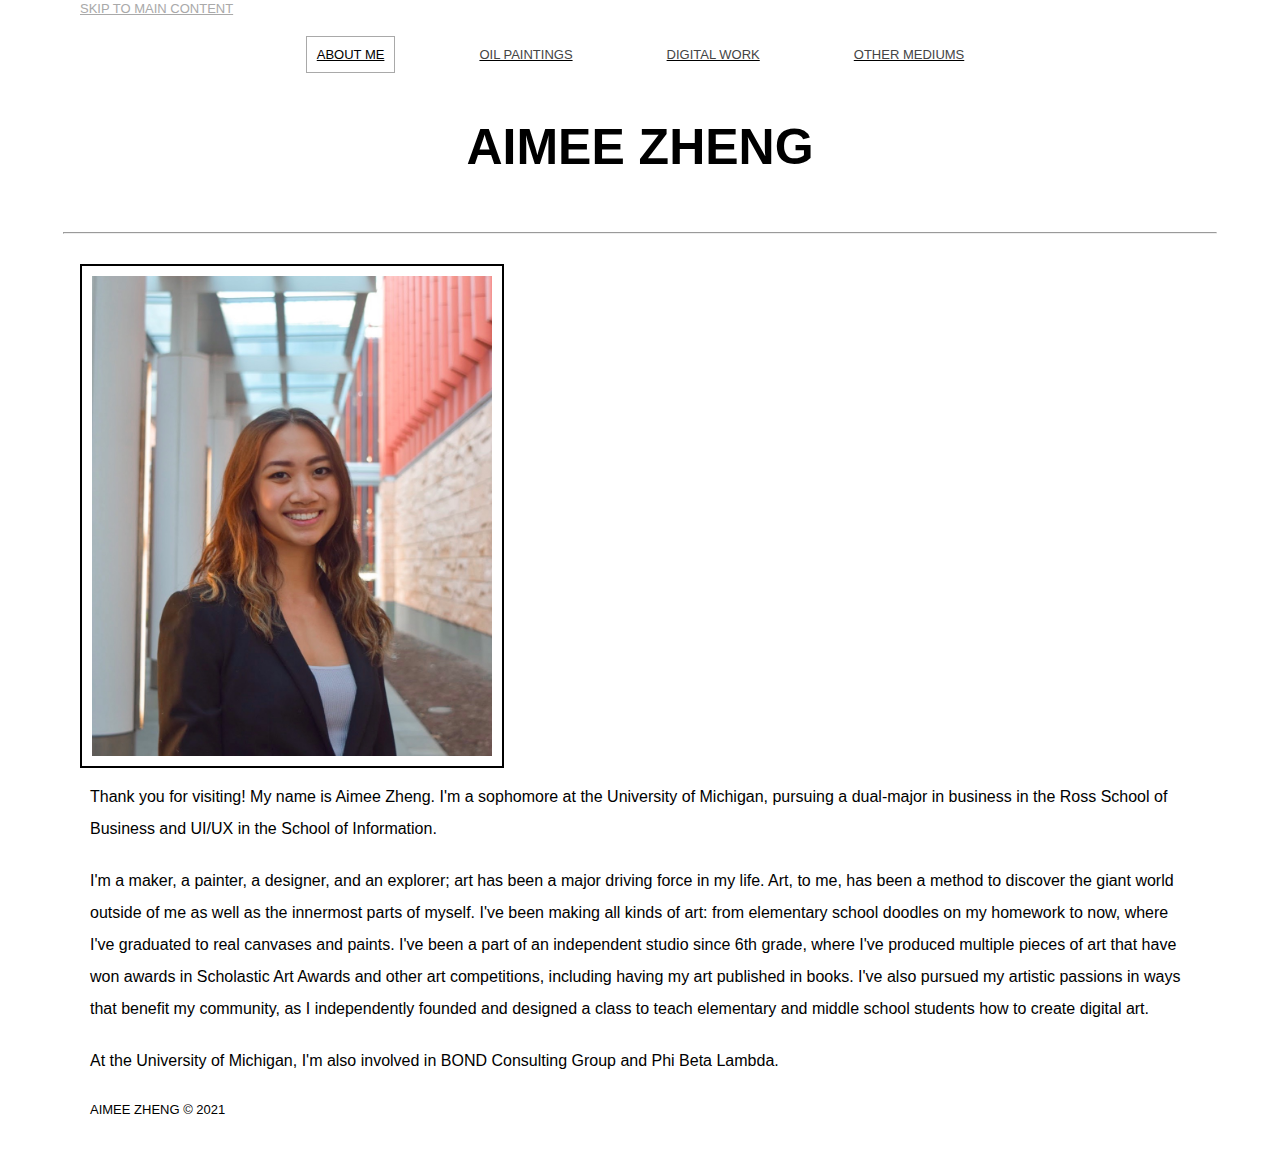
==== index.html @ 14736156 "Add files via upload" ====
<!DOCTYPE html>

<html lang="en">

<head>
    <meta charset="UTF-8">
    <meta http-equiv="X-UA-Compatible" content="IE=edge">
    <meta name="viewport" content="width=device-width, initial-scale=1.0">
    <link rel="icon" href="images/favicon.png">
    <link rel="stylesheet" href="css/html5reset.css">
    <link rel="stylesheet" href="css/style.css">
    <title>About Me</title>
</head>

<body>
    <a class = "skip" href="#main">Skip to Main Content</a>
    <header>
        <nav>
            <ul>
                <li><a href = "index.html" class="chosen">About Me</a></li>
				<li><a href = "oils.html">Oil Paintings</a></li>
				<li><a href = "digital.html">Digital Work</a></li>
                <li><a href = "other.html">Other Mediums</a></li>
            </ul>
        </nav>
        <h1 id="main">Aimee Zheng</h1>
    </header>

    <main>
        <hr>
        <img src = "images/headshot.jpg" alt = "Picture of Aimee Zheng." width = 200 id="headshot"/>
        
        <div id="intro">
        <p>Thank you for visiting! My name is Aimee Zheng. 
           I'm a sophomore at the University of Michigan, 
           pursuing a dual-major in business in the Ross School of Business and UI/UX
           in the School of Information.</p>

        <p>I'm a maker, a painter, a designer, and an explorer; 
           art has been a major driving force in my life. 
           Art, to me, has been a method to discover the giant world 
           outside of me as well as the innermost parts of myself. 
           I've been making all kinds of art: from elementary school doodles 
           on my homework to now, where I've graduated to real canvases and paints. 
           I've been a part of an independent studio since 6th grade, where I've 
           produced multiple pieces of art that have won awards in Scholastic Art 
           Awards and other art competitions, including having my art published in books. 
           I've also pursued my artistic passions in ways that benefit my community, 
           as I independently founded and designed a class to teach elementary and 
           middle school students how to create digital art.</p>
            
        <p>At the University of Michigan, I'm also involved in BOND Consulting Group 
           and Phi Beta Lambda.</p>
        </div>
    </main>

    <footer>
        <p>Aimee Zheng &copy; 2021</p>
    </footer>
</body>
</html>
---- css/style.css ----
h1 {
    font-family: future-pt, helvetica, sans-serif;
    font-weight: bold;
    font-size: 50px;
    text-transform: uppercase;
    margin: auto;
    text-align: center;
    padding: 60px 0px;
}

img {
    width: 200px;
    padding: 10px;
    margin-left: 80px;
    border: 2px black solid;
    display: block;
}

img:hover {
    box-shadow: 5px 5px rgb(80, 64, 175);
    opacity: 0.7;
}

a {
    color: rgb(68, 68, 68);
    text-decoration: none;
    padding: 10px;
}

a:hover {
    color: darkgray;
}

.skip {
    font-family: future-pt, helvetica, sans-serif;
    text-transform: uppercase;
    text-decoration: underline;
    font-size: 13px;
    padding-left: 80px;
}

nav {
    margin: auto;
    margin-top: 30px;
    text-align: center;
}

ul li{
    display: inline;
    color: black;
    font-family: future-pt, helvetica, sans-serif;
    text-decoration: underline;
    text-transform: uppercase;
    margin: 10px 35px;
    padding: 10px 0px;
    font-size: 13px;
}

.chosen {
    color: black;
    border: 1px solid darkgray;
}

#headshot {
    display: inline-block;
    width: 400px
}

p {
    display: inline-block;
    font-family: future-pt, helvetica, sans-serif;
    line-height: 2;
    margin: 10px;
    padding: 0px 80px;
}

hr {
    width: 90%; 
    margin: auto;
    margin-bottom: 30px;
 }

footer {
    font-family: future-pt, helvetica, sans-serif;
    text-transform: uppercase;
    text-decoration: underline;
    font-size: 13px;
    margin-bottom: 20px;
}
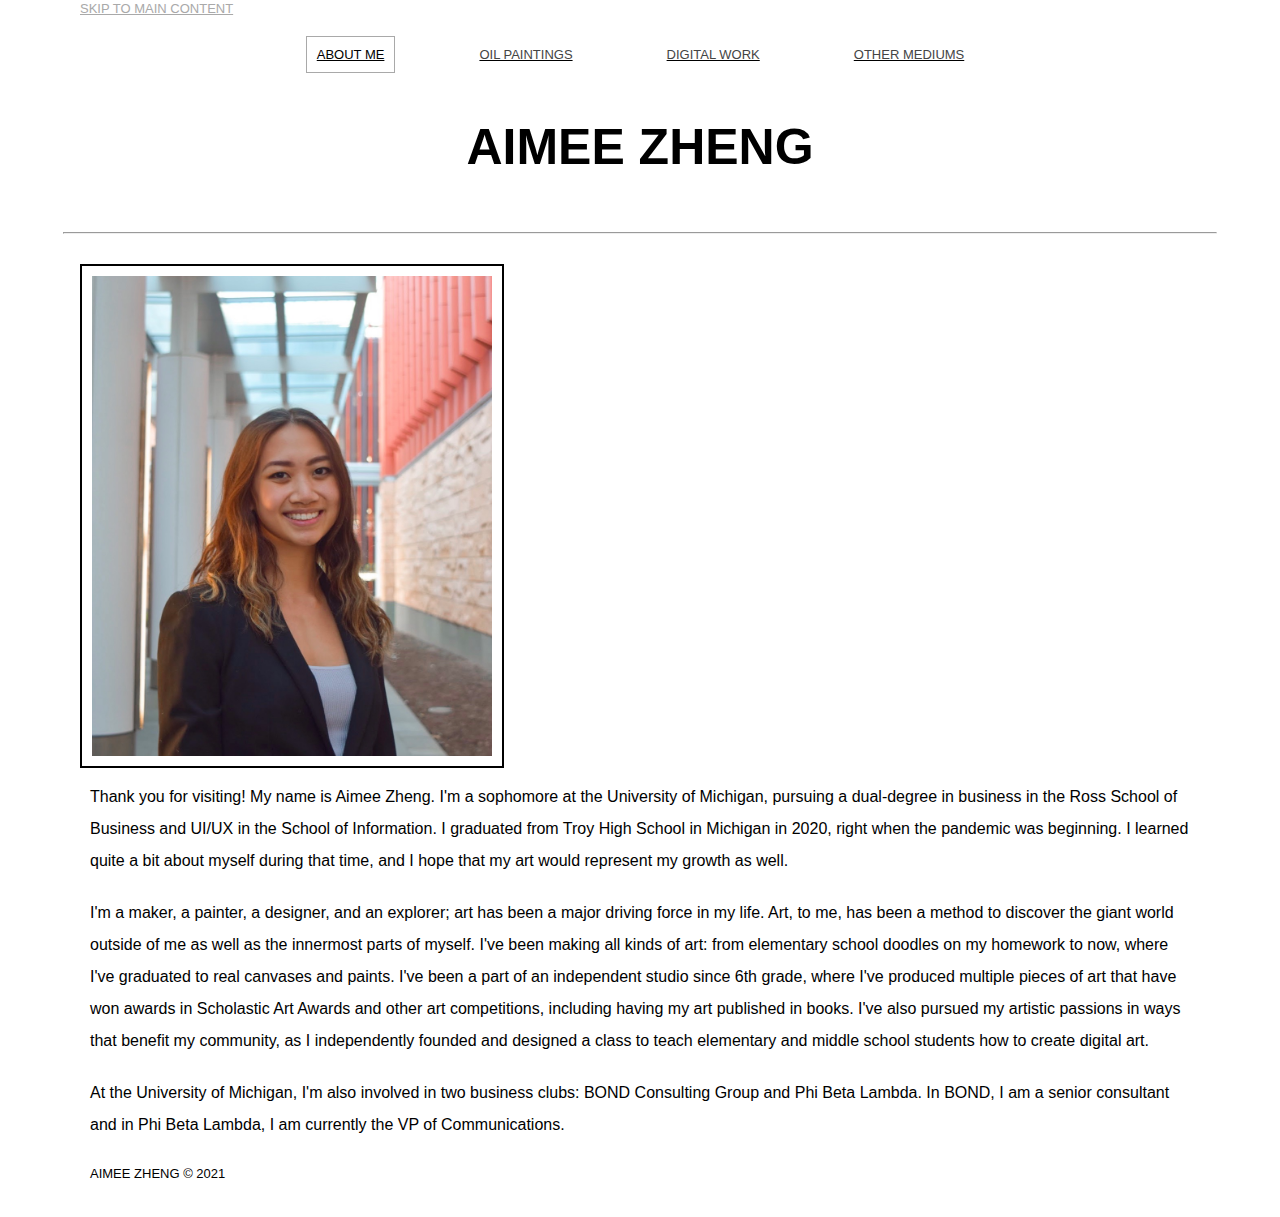
==== commit 2be589a4: "Update index.html" ====
--- a/index.html
+++ b/index.html
@@ -28,13 +28,16 @@
 
     <main>
         <hr>
-        <img src = "images/headshot.jpg" alt = "Picture of Aimee Zheng." width = 200 id="headshot"/>
+        <img src = "images/headshot.jpg" alt = "Picture of Aimee Zheng." id="headshot"/>
         
         <div id="intro">
         <p>Thank you for visiting! My name is Aimee Zheng. 
            I'm a sophomore at the University of Michigan, 
-           pursuing a dual-major in business in the Ross School of Business and UI/UX
-           in the School of Information.</p>
+           pursuing a dual-degree in business in the Ross School of Business and UI/UX
+           in the School of Information. I graduated from Troy High School 
+            in Michigan in 2020, right when the pandemic was beginning. I learned 
+            quite a bit about myself during that time, and I hope that my art would represent
+            my growth as well.</p>
 
         <p>I'm a maker, a painter, a designer, and an explorer; 
            art has been a major driving force in my life. 
@@ -49,8 +52,9 @@
            as I independently founded and designed a class to teach elementary and 
            middle school students how to create digital art.</p>
             
-        <p>At the University of Michigan, I'm also involved in BOND Consulting Group 
-           and Phi Beta Lambda.</p>
+        <p>At the University of Michigan, I'm also involved in two business clubs: BOND Consulting Group 
+           and Phi Beta Lambda. In BOND, I am a senior consultant and in Phi Beta Lambda, I am currently
+         the VP of Communications.</p>
         </div>
     </main>
 
